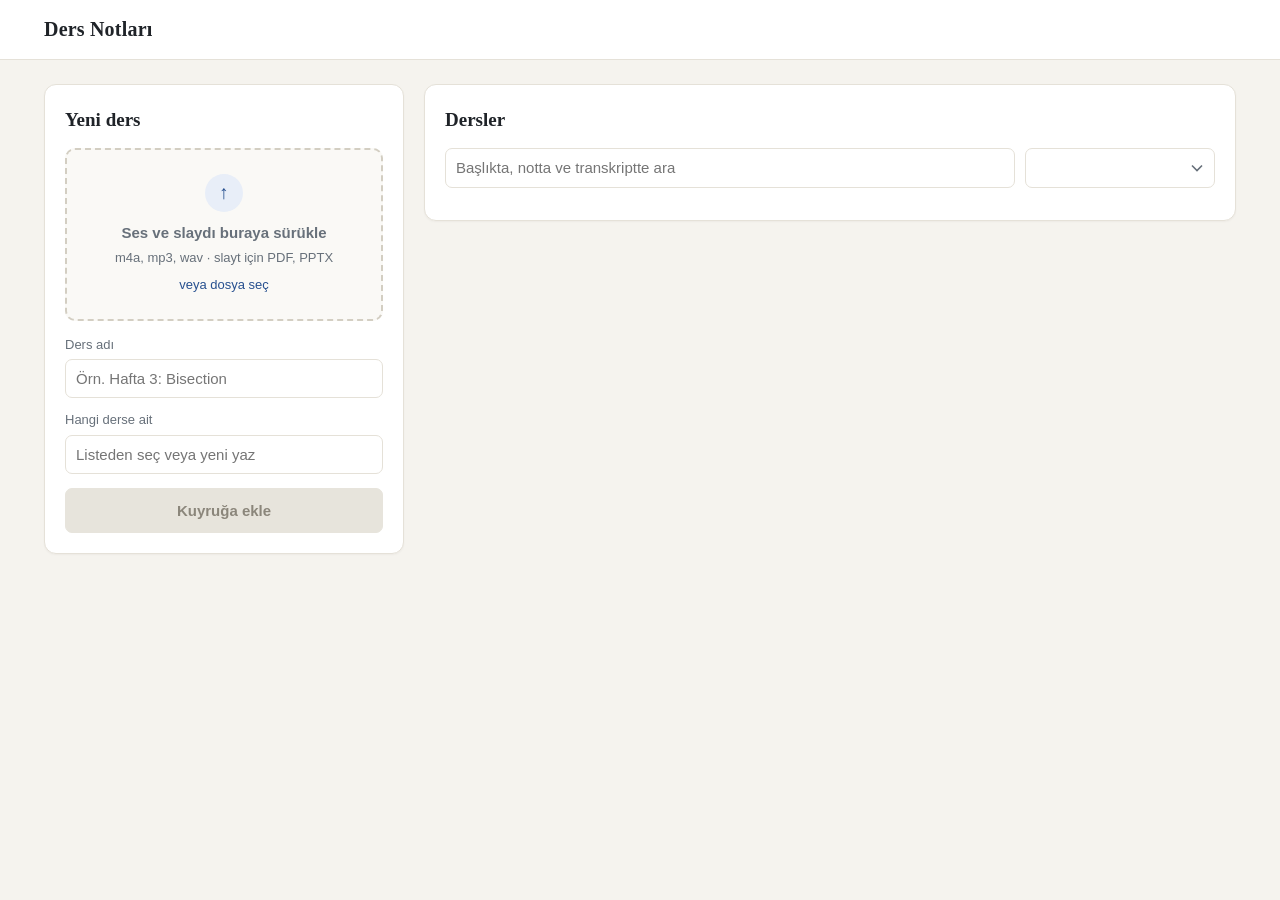
==== public/index.html @ 301f2214 "Ders Notlari sitesini guncelle Co-Authored-By: Claude Opus 5.5 <noreply@anthropic.com>" ====
<!doctype html>
<html lang="tr">
<head>
<meta charset="utf-8">
<meta name="viewport" content="width=device-width, initial-scale=1">
<title>Ders Notları</title>
<link rel="stylesheet" href="vendor/katex.min.css">
<link rel="stylesheet" href="style.css">
</head>
<body>
<header class="topbar"><a href="#/" class="brand">Ders Notları</a><button id="logout" data-testid="logout" hidden>Çıkış</button></header>
<main id="app"></main>
<div id="toast" class="toast" role="status" hidden></div>
<script src="vendor/marked.js"></script>
<script src="vendor/purify.min.js"></script>
<script src="vendor/katex.min.js"></script>
<script src="app.js"></script>
</body>
</html>
---- public/style.css ----
:root { --bg:#f7f7f5; --card:#fff; --ink:#1f2328; --muted:#67707a; --line:#e3e3df; --accent:#2f5fd0; --accent-soft:#e9effc; --warn:#a15c00; --warn-soft:#fdf3e1; --bad:#b3261e; --bad-soft:#fcebea; --good:#1b7a43; }
* { box-sizing:border-box; }
body { margin:0; background:var(--bg); color:var(--ink); font:15px/1.55 -apple-system,BlinkMacSystemFont,"Segoe UI",Helvetica,Arial,sans-serif; }
.topbar { background:var(--card); border-bottom:1px solid var(--line); padding:12px 24px; }
.brand { font-weight:650; font-size:17px; color:var(--ink); text-decoration:none; }
main { max-width:1120px; margin:0 auto; padding:24px; }
.card { background:var(--card); border:1px solid var(--line); border-radius:10px; padding:20px; margin-bottom:20px; }
h2.section { font-size:15px; margin:0 0 12px; }
button,.btn { font:inherit; border:1px solid var(--line); background:var(--card); color:var(--ink); padding:7px 14px; border-radius:7px; cursor:pointer; }
button:hover { background:#f1f1ee; }
button.primary { background:var(--accent); border-color:var(--accent); color:#fff; }
button.primary:hover { background:#274fb0; }
button:disabled { opacity:.5; cursor:default; }
input[type=text],input[type=password],input[type=search],select,textarea { font:inherit; color:inherit; border:1px solid var(--line); border-radius:7px; padding:7px 10px; background:#fff; width:100%; }
label.field { display:block; font-size:13px; color:var(--muted); }
label.field input { margin-top:4px; color:var(--ink); font-size:15px; }
.dropzone { border:2px dashed var(--line); border-radius:10px; padding:28px; text-align:center; color:var(--muted); cursor:pointer; transition:.12s; }
.dropzone.over { border-color:var(--accent); background:var(--accent-soft); color:var(--accent); }
.files { margin:12px 0; display:grid; gap:6px; }
.file { display:flex; justify-content:space-between; gap:12px; background:var(--bg); padding:6px 10px; border-radius:6px; font-size:14px; }
.file button { border:0; background:none; padding:0 4px; color:var(--muted); }
.upload-grid { display:grid; grid-template-columns:1fr 1fr; gap:12px; margin:14px 0; }
.row { display:flex; gap:10px; align-items:center; flex-wrap:wrap; }
.spacer { flex:1; }
.muted { color:var(--muted); font-size:13px; }
.filters { display:grid; grid-template-columns:1fr 220px; gap:10px; margin-bottom:12px; }
.lesson { display:block; padding:12px 4px; border-top:1px solid var(--line); color:inherit; text-decoration:none; }
.lesson:hover { background:#fafaf8; }
.lesson-title { font-weight:600; }
.badge { font-size:12px; padding:2px 8px; border-radius:99px; background:var(--bg); color:var(--muted); white-space:nowrap; }
.badge.done { color:var(--good); background:#e8f5ee; }
.badge.failed { color:var(--bad); background:var(--bad-soft); }
.badge.active { color:var(--accent); background:var(--accent-soft); }
.stages { display:flex; gap:6px; margin:10px 0 6px; flex-wrap:wrap; }
.stage { flex:1; min-width:110px; font-size:13px; text-align:center; padding:5px 6px; border-radius:6px; background:var(--bg); color:var(--muted); }
.stage.current { background:var(--accent); color:#fff; }
.stage.past { background:var(--accent-soft); color:var(--accent); }
.stage.bad { background:var(--bad); color:#fff; }
.bar { height:6px; background:var(--bg); border-radius:3px; overflow:hidden; margin:6px 0; }
.bar > div { height:100%; background:var(--accent); transition:width .4s; }
.bar.indeterminate > div { width:30%; animation:slide 1.4s infinite ease-in-out; }
@keyframes slide { 0%{margin-left:-30%} 100%{margin-left:100%} }
.error { background:var(--bad-soft); color:var(--bad); padding:10px 14px; border-radius:7px; margin:10px 0; }
.error details { color:var(--ink); font-size:12px; margin-top:6px; }
.error pre { white-space:pre-wrap; margin:6px 0 0; }
.warn { background:var(--warn-soft); color:var(--warn); padding:8px 14px; border-radius:7px; margin:8px 0; font-size:14px; }
.detail-head { display:flex; gap:12px; align-items:flex-start; flex-wrap:wrap; margin-bottom:12px; }
.detail-head h1 { font-size:22px; margin:0; line-height:1.25; }
.player { position:sticky; top:0; z-index:5; background:var(--card); border:1px solid var(--line); border-radius:10px; padding:8px 12px; margin-bottom:16px; }
.player audio { width:100%; display:block; }
.tabs { display:flex; gap:4px; border-bottom:1px solid var(--line); margin-bottom:16px; }
.tabs button { border:0; background:none; border-bottom:2px solid transparent; border-radius:0; padding:8px 14px; color:var(--muted); }
.tabs button.on { color:var(--ink); border-bottom-color:var(--accent); font-weight:600; }
.layout { display:grid; grid-template-columns:minmax(0,1fr) 300px; gap:20px; align-items:start; }
.note { line-height:1.65; overflow-wrap:break-word; }
.note h1 { font-size:24px; } .note h2 { font-size:19px; margin-top:28px; } .note h3 { font-size:16px; }
.note pre { background:var(--bg); padding:10px; border-radius:6px; overflow:auto; }
.note code { background:var(--bg); padding:1px 4px; border-radius:4px; font-size:.92em; }
.note pre code { padding:0; }
.note table { border-collapse:collapse; } .note td,.note th { border:1px solid var(--line); padding:4px 8px; }
.katex-display { overflow-x:auto; overflow-y:hidden; }
.ts { font:inherit; font-size:.88em; border:0; padding:0 5px; border-radius:4px; background:var(--accent-soft); color:var(--accent); cursor:pointer; font-variant-numeric:tabular-nums; }
.ts:hover { background:#d7e2f9; }
.ts.unclear { background:var(--warn-soft); color:var(--warn); font-weight:600; }
.side { position:sticky; top:84px; max-height:calc(100vh - 110px); overflow:auto; }
.check { display:flex; gap:8px; align-items:flex-start; padding:8px 0; border-top:1px solid var(--line); font-size:14px; }
.check input { margin-top:4px; }
.check.done .check-text { color:var(--muted); text-decoration:line-through; }
.check-text { display:block; font-size:13px; color:var(--muted); margin-top:2px; overflow-wrap:anywhere; }
textarea.editor { min-height:60vh; font:13.5px/1.55 ui-monospace,SFMono-Regular,Menlo,monospace; resize:vertical; }
.transcript-line { padding:3px 6px; border-radius:5px; display:flex; gap:8px; }
.transcript-line.low { background:var(--warn-soft); }
.flag { color:var(--warn); font-weight:700; }
.toast { position:fixed; bottom:20px; left:50%; transform:translateX(-50%); background:var(--ink); color:#fff; padding:8px 16px; border-radius:8px; font-size:14px; z-index:20; }
.empty { color:var(--muted); padding:18px 4px; }
/* Ders kitabi gorunumu */
.note { font-family:"Iowan Old Style","Palatino","Charter",Georgia,serif; font-size:17px; line-height:1.7; max-width:44em; margin:0 auto; padding:12px 8px; color:#22252a; }
.note h1 { font-size:30px; line-height:1.25; font-weight:600; text-align:center; margin:8px 0 28px; }
.note h2 { font-size:22px; font-weight:600; line-height:1.3; margin:44px 0 12px; padding-bottom:6px; border-bottom:1px solid var(--line); }
.note h3 { font-size:18px; font-weight:600; font-style:italic; margin:28px 0 8px; }
.note p { margin:0 0 14px; }
.note ul,.note ol { padding-left:26px; margin:0 0 14px; }
.note li { margin-bottom:6px; }
.note blockquote { margin:18px 0; padding:12px 18px; background:#f7f6f1; border-left:3px solid #8a7f63; border-radius:0 6px 6px 0; }
.note blockquote p:last-child { margin-bottom:0; }
.note table { margin:18px auto; font-size:15px; }
.note th { background:#f7f6f1; }
.note .ts { font-family:-apple-system,BlinkMacSystemFont,sans-serif; font-size:11px; background:none; color:#9aa0a6; padding:0 3px; vertical-align:middle; }
.note .ts:hover { color:var(--accent); background:var(--accent-soft); }
.note .ts.unclear { background:var(--warn-soft); color:var(--warn); font-size:12px; }
/* Yerlesim */
.topbar { display:flex; justify-content:space-between; align-items:center; }
main { max-width:1240px; }
.layout { grid-template-columns:minmax(0,1fr) 320px; }
.layout > .card:not(.side) { min-width:0; padding:28px 36px; }
.player { padding:6px 10px; }
.player audio { height:38px; }
.note h1,.note h2,.note h3 { scroll-margin-top:72px; }
/* Damga basliktan once satira dusmesin, saga yaslansin */
.note h2,.note h3 { display:flex; justify-content:space-between; align-items:baseline; gap:12px; }
.note h2 .ts,.note h3 .ts { flex:none; font-style:normal; }
/* Metindeki belirsizlik rozeti okumayi bolmesin */
.note .ts.unclear { font-size:11px; font-weight:600; padding:0 4px; vertical-align:baseline; white-space:nowrap; }
.note .table-wrap,.note table { max-width:100%; }
.note table { display:block; overflow-x:auto; width:max-content; }
.note img { max-width:100%; }
.side { top:68px; max-height:calc(100vh - 88px); padding:16px 18px; }
.check-body { min-width:0; flex:1; }
.check-tag { display:inline-block; margin-left:6px; font-size:11px; color:var(--bad); background:var(--bad-soft); padding:0 6px; border-radius:4px; }
.check-text { display:-webkit-box; -webkit-box-orient:vertical; -webkit-line-clamp:3; overflow:hidden; cursor:pointer; }
.check-text.open { display:block; }
.login-page { min-height:100vh; display:flex; align-items:center; justify-content:center; padding:16px; }
.login { width:100%; max-width:360px; display:grid; gap:14px; margin:0; }
.login h1 { font-size:20px; margin:0; }
.login [hidden] { display:none; }
/* Tasarim: kagit tonu, kitap basliklari */
:root { --bg:#f5f3ee; --line:#e5e1d8; --accent:#27508f; --accent-soft:#e8eef8; }
.topbar { padding:14px max(24px, calc((100vw - 1240px) / 2 + 24px)); }
.brand { font-family:"Iowan Old Style","Palatino",Georgia,serif; font-size:20px; font-weight:600; letter-spacing:.2px; }
.card { border-radius:12px; box-shadow:0 1px 2px rgba(40,35,20,.04); }
h2.section { font-family:"Iowan Old Style","Palatino",Georgia,serif; font-size:19px; font-weight:600; margin-bottom:14px; }
.home { display:grid; grid-template-columns:360px minmax(0,1fr); gap:20px; align-items:start; }
.home .card { margin:0; }
.upload-card { position:sticky; top:20px; }
.dropzone { display:flex; flex-direction:column; align-items:center; gap:3px; padding:24px 14px; background:#faf9f6; border-color:#d3cec2; }
.dropzone:hover { border-color:var(--accent); background:var(--accent-soft); }
.drop-icon { width:38px; height:38px; line-height:38px; border-radius:50%; background:var(--accent-soft); color:var(--accent); font-size:19px; font-weight:600; margin-bottom:6px; }
.drop-link { color:var(--accent); font-size:13px; margin-top:4px; }
.upload-fields { display:grid; gap:12px; margin:14px 0; }
.files:empty { display:none; }
.upload-card button.primary { width:100%; padding:10px; font-weight:600; }
button.primary:disabled { background:#e7e4dc; border-color:#e7e4dc; color:#8b867b; opacity:1; }
.upload-card [data-testid=upload-status]:not(:empty) { margin-top:8px; }
.filters { grid-template-columns:minmax(0,1fr) 190px; }
select { -webkit-appearance:none; appearance:none; cursor:pointer; padding-right:30px; background:#fff url("data:image/svg+xml,%3Csvg xmlns='http://www.w3.org/2000/svg' width='12' height='8'%3E%3Cpath d='M1 1.5l5 5 5-5' fill='none' stroke='%2367707a' stroke-width='1.6'/%3E%3C/svg%3E") no-repeat right 11px center; }
input:focus,select:focus,textarea:focus { outline:2px solid var(--accent-soft); border-color:var(--accent); }
.lesson-row { border-top:1px solid var(--line); }
.lesson { display:flex; align-items:center; gap:14px; padding:14px 2px; }
.lesson:hover { background:none; }
.lesson-main { flex:1; min-width:0; display:grid; gap:5px; color:inherit; text-decoration:none; }
.lesson-main:hover .lesson-title { color:var(--accent); }
.lesson-title { font-family:"Iowan Old Style","Palatino",Georgia,serif; font-size:17px; overflow-wrap:anywhere; }
.lesson-meta { display:flex; align-items:center; flex-wrap:wrap; gap:8px; }
.lesson-actions { display:flex; align-items:center; gap:6px; flex:none; }
.btn { display:inline-block; text-decoration:none; font-size:14px; padding:5px 12px; }
.btn:hover { background:#f1efe9; }
.badge.course { background:#efece4; color:#5d584c; }
.lesson-row > .card, .lesson-row .stages { margin-top:0; }
.pdf-box { display:grid; gap:6px; }
.pdf-frame { width:100%; height:calc(100vh - 130px); min-height:520px; border:1px solid var(--line); border-radius:10px; background:#525659; }
.pdf-wait { padding:40px; text-align:center; background:var(--card); border:1px solid var(--line); border-radius:10px; }
.pdf-open { font-size:13px; color:var(--muted); justify-self:end; }
.login h1 { font-family:"Iowan Old Style","Palatino",Georgia,serif; font-size:26px; font-weight:600; }
.login p { margin:4px 0 0; }
.login { padding:28px; }
.login-msg { font-size:14px; color:var(--good); }
.login-msg.bad { color:var(--bad); }
.login-msg:empty { display:none; }
.login button { padding:10px; font-weight:600; }
@media (max-width:980px) { .home { grid-template-columns:minmax(0,1fr); } .upload-card { position:static; } }
@media (max-width:860px) {
  .pdf-frame { height:75vh; }
  .layout,.upload-grid,.filters { grid-template-columns:minmax(0,1fr); }
  .side { position:static; max-height:none; }
  main { padding:14px; }
  .layout > .card:not(.side) { padding:18px 16px; }
  .note { font-size:16px; line-height:1.6; padding:0; }
  .note h1 { font-size:23px; margin-bottom:18px; }
  .note h2 { font-size:19px; margin-top:32px; }
  .note h3 { font-size:17px; }
}
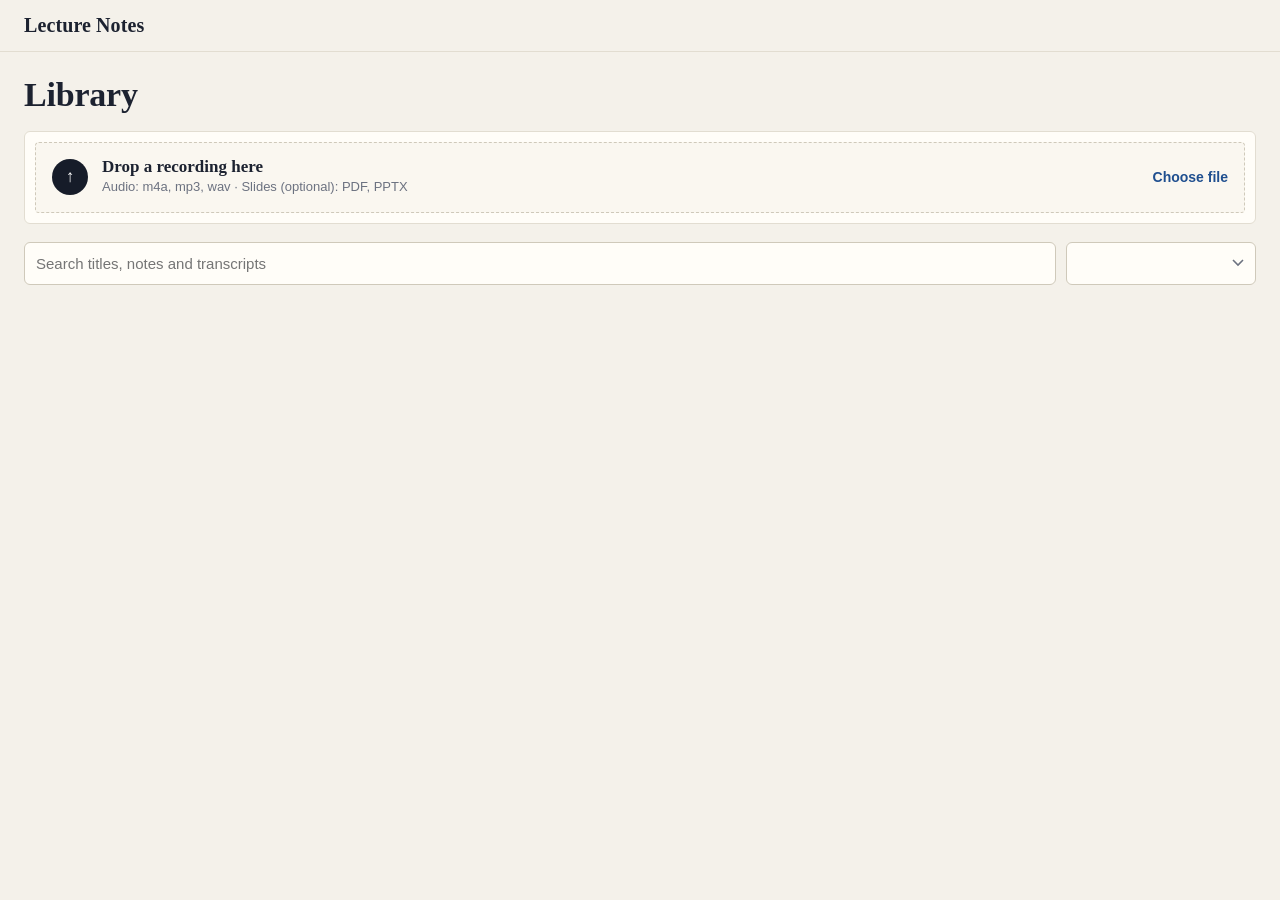
==== commit 89beba1e: "Ders Notlari sitesini guncelle Co-Authored-By: Claude Opus 5.5 <noreply@anthropic.com>" ====
--- a/public/index.html
+++ b/public/index.html
@@ -1,14 +1,15 @@
 <!doctype html>
-<html lang="tr">
+<html lang="en">
 <head>
 <meta charset="utf-8">
 <meta name="viewport" content="width=device-width, initial-scale=1">
-<title>Ders Notları</title>
+<title>Lecture Notes</title>
+<link rel="icon" href="icon.svg" type="image/svg+xml">
 <link rel="stylesheet" href="vendor/katex.min.css">
 <link rel="stylesheet" href="style.css">
 </head>
 <body>
-<header class="topbar"><a href="#/" class="brand">Ders Notları</a><button id="logout" data-testid="logout" hidden>Çıkış</button></header>
+<header class="topbar"><a href="#/" class="brand">Lecture Notes</a><button id="logout" data-testid="logout" hidden>Sign out</button></header>
 <main id="app"></main>
 <div id="toast" class="toast" role="status" hidden></div>
 <script src="vendor/marked.js"></script>
--- a/public/style.css
+++ b/public/style.css
@@ -1,171 +1,371 @@
-:root { --bg:#f7f7f5; --card:#fff; --ink:#1f2328; --muted:#67707a; --line:#e3e3df; --accent:#2f5fd0; --accent-soft:#e9effc; --warn:#a15c00; --warn-soft:#fdf3e1; --bad:#b3261e; --bad-soft:#fcebea; --good:#1b7a43; }
+/* Ders Notları: kâğıt, mürekkep ve zaman şeridi */
+:root {
+  --paper:#f4f1ea; --card:#fffdf8; --ink:#1c2230; --ink-2:#4d5463; --muted:#6c7280; --line:#e2ddd1; --line-2:#cfc9ba;
+  --accent:#1f4f8f; --accent-soft:#e6edf7; --good:#2f7d4f; --warn:#8f5a00; --warn-soft:#fbefd6; --mark:#c98500;
+  --bad:#b3362b; --bad-soft:#fbe9e6; --dock:#161c29; --dock-2:#2a3346; --dock-ink:#eef0f4; --dock-muted:#a6adbb;
+  --serif:"Iowan Old Style","Palatino","Palatino Linotype","Charter",Georgia,serif;
+  --sans:-apple-system,BlinkMacSystemFont,"Segoe UI",Helvetica,Arial,sans-serif;
+}
 * { box-sizing:border-box; }
-body { margin:0; background:var(--bg); color:var(--ink); font:15px/1.55 -apple-system,BlinkMacSystemFont,"Segoe UI",Helvetica,Arial,sans-serif; }
-.topbar { background:var(--card); border-bottom:1px solid var(--line); padding:12px 24px; }
-.brand { font-weight:650; font-size:17px; color:var(--ink); text-decoration:none; }
-main { max-width:1120px; margin:0 auto; padding:24px; }
-.card { background:var(--card); border:1px solid var(--line); border-radius:10px; padding:20px; margin-bottom:20px; }
-h2.section { font-size:15px; margin:0 0 12px; }
-button,.btn { font:inherit; border:1px solid var(--line); background:var(--card); color:var(--ink); padding:7px 14px; border-radius:7px; cursor:pointer; }
-button:hover { background:#f1f1ee; }
-button.primary { background:var(--accent); border-color:var(--accent); color:#fff; }
-button.primary:hover { background:#274fb0; }
+[hidden] { display:none !important; }
+html { -webkit-text-size-adjust:100%; }
+body { margin:0; background:var(--paper); color:var(--ink); font:15px/1.55 var(--sans); }
+a { color:var(--accent); }
+.topbar { display:flex; justify-content:space-between; align-items:center; padding:14px max(24px, calc((100vw - 1320px) / 2 + 24px)); border-bottom:1px solid var(--line); }
+.brand { font:600 20px var(--serif); color:var(--ink); text-decoration:none; letter-spacing:.1px; }
+main { max-width:1320px; margin:0 auto; padding:24px; }
+.card { background:var(--card); border:1px solid var(--line); border-radius:6px; padding:20px; margin-bottom:20px; }
+h2.section { font:600 18px var(--serif); margin:0 0 12px; }
+button,.btn { font:inherit; border:1px solid var(--line-2); background:var(--card); color:var(--ink); padding:7px 14px; border-radius:6px; cursor:pointer; }
+button:hover,.btn:hover { background:#f1ede2; border-color:#b8b1a0; }
+button:focus-visible,a:focus-visible,summary:focus-visible { outline:2px solid var(--accent); outline-offset:2px; }
+button.primary { background:var(--accent); border-color:var(--accent); color:#fff; font-weight:600; }
+button.primary:hover { background:#173e72; }
 button:disabled { opacity:.5; cursor:default; }
-input[type=text],input[type=password],input[type=search],select,textarea { font:inherit; color:inherit; border:1px solid var(--line); border-radius:7px; padding:7px 10px; background:#fff; width:100%; }
+button.primary:disabled { background:#e4dfd3; border-color:#e4dfd3; color:#807a6d; opacity:1; }
+.btn { display:inline-block; text-decoration:none; font-size:14px; padding:5px 12px; }
+input[type=text],input[type=password],input[type=search],select,textarea { font:inherit; color:inherit; border:1px solid var(--line-2); border-radius:6px; padding:9px 11px; width:100%; background:var(--card); }
+input:focus,select:focus,textarea:focus { outline:2px solid var(--accent-soft); border-color:var(--accent); }
+select { -webkit-appearance:none; appearance:none; cursor:pointer; padding-right:30px; background:var(--card) url("data:image/svg+xml,%3Csvg xmlns='http://www.w3.org/2000/svg' width='12' height='8'%3E%3Cpath d='M1 1l5 5 5-5' fill='none' stroke='%236c7280' stroke-width='1.6'/%3E%3C/svg%3E") no-repeat right 11px center; }
 label.field { display:block; font-size:13px; color:var(--muted); }
 label.field input { margin-top:4px; color:var(--ink); font-size:15px; }
-.dropzone { border:2px dashed var(--line); border-radius:10px; padding:28px; text-align:center; color:var(--muted); cursor:pointer; transition:.12s; }
-.dropzone.over { border-color:var(--accent); background:var(--accent-soft); color:var(--accent); }
-.files { margin:12px 0; display:grid; gap:6px; }
-.file { display:flex; justify-content:space-between; gap:12px; background:var(--bg); padding:6px 10px; border-radius:6px; font-size:14px; }
-.file button { border:0; background:none; padding:0 4px; color:var(--muted); }
-.upload-grid { display:grid; grid-template-columns:1fr 1fr; gap:12px; margin:14px 0; }
 .row { display:flex; gap:10px; align-items:center; flex-wrap:wrap; }
 .spacer { flex:1; }
 .muted { color:var(--muted); font-size:13px; }
-.filters { display:grid; grid-template-columns:1fr 220px; gap:10px; margin-bottom:12px; }
-.lesson { display:block; padding:12px 4px; border-top:1px solid var(--line); color:inherit; text-decoration:none; }
-.lesson:hover { background:#fafaf8; }
-.lesson-title { font-weight:600; }
-.badge { font-size:12px; padding:2px 8px; border-radius:99px; background:var(--bg); color:var(--muted); white-space:nowrap; }
-.badge.done { color:var(--good); background:#e8f5ee; }
+.empty { color:var(--muted); padding:28px 4px; font-family:var(--serif); font-size:17px; }
+.badge { font-size:12px; padding:2px 9px; border-radius:99px; background:#ece8dc; color:var(--ink-2); white-space:nowrap; }
+.badge.done { color:var(--good); background:#e5f2ea; }
 .badge.failed { color:var(--bad); background:var(--bad-soft); }
 .badge.active { color:var(--accent); background:var(--accent-soft); }
-.stages { display:flex; gap:6px; margin:10px 0 6px; flex-wrap:wrap; }
-.stage { flex:1; min-width:110px; font-size:13px; text-align:center; padding:5px 6px; border-radius:6px; background:var(--bg); color:var(--muted); }
-.stage.current { background:var(--accent); color:#fff; }
+.error { background:var(--bad-soft); color:var(--bad); padding:10px 14px; border-radius:6px; margin:10px 0; }
+.error details { color:var(--ink); font-size:12px; margin-top:6px; }
+.error pre { white-space:pre-wrap; margin:6px 0 0; }
+.warn { background:var(--warn-soft); color:var(--warn); padding:8px 14px; border-radius:6px; margin:8px 0; font-size:14px; }
+.toast { position:fixed; bottom:92px; left:50%; transform:translateX(-50%); background:var(--ink); color:#fff; padding:8px 16px; border-radius:6px; font-size:14px; z-index:30; }
+
+/* Ana sayfa */
+.home { display:grid; gap:18px; }
+.home-head { display:flex; align-items:baseline; justify-content:space-between; gap:16px; flex-wrap:wrap; }
+.home-head h1 { font:600 34px/1.1 var(--serif); margin:0; letter-spacing:-.2px; }
+.upload-card { background:var(--card); border:1px solid var(--line); border-radius:6px; padding:10px; }
+#upload-host { display:grid; gap:12px; }
+.dropzone { display:flex; align-items:center; gap:14px; padding:14px 16px; border:1.5px dashed var(--line-2); border-radius:4px; cursor:pointer; background:#faf7f0; }
+.dropzone:hover,.dropzone.over { border-color:var(--accent); background:var(--accent-soft); }
+.drop-icon { flex:none; width:36px; height:36px; line-height:36px; text-align:center; border-radius:50%; background:var(--dock); color:#fff; font-size:17px; font-weight:600; }
+.drop-text { display:grid; flex:1; min-width:0; }
+.drop-text strong { font:600 17px var(--serif); }
+.drop-link { flex:none; color:var(--accent); font-size:14px; font-weight:600; }
+.files { display:grid; gap:6px; }
+.files:empty { display:none; }
+.file { display:flex; justify-content:space-between; gap:12px; background:var(--paper); padding:6px 10px; border-radius:4px; overflow-wrap:anywhere; }
+.file button { border:0; background:none; padding:0 4px; color:var(--muted); }
+.upload-fields { display:grid; grid-template-columns:1fr 1fr; gap:12px; padding:0 4px; }
+.upload-send { padding:0 4px 4px; }
+.upload-send button { width:100%; padding:10px; }
+.upload-card [data-testid=upload-status]:empty { display:none; }
+.upload-card [data-testid=upload-status] { padding:0 6px 4px; }
+.filters { display:grid; grid-template-columns:minmax(0,1fr) 190px; gap:10px; }
+.shelf { margin-bottom:26px; }
+.shelf-title { font:600 12px var(--sans); text-transform:uppercase; letter-spacing:.9px; color:var(--muted); margin:0; padding-bottom:8px; border-bottom:2px solid var(--ink); }
+.lesson-row { padding:14px 0 16px; border-bottom:1px solid var(--line); }
+.lesson { display:flex; align-items:flex-start; gap:14px; }
+.lesson-main { flex:1; min-width:0; display:grid; gap:3px; color:inherit; text-decoration:none; }
+.lesson-main:hover .lesson-title { color:var(--accent); }
+.lesson-title { font:500 20px/1.3 var(--serif); overflow-wrap:anywhere; }
+.lesson-meta { display:flex; align-items:center; flex-wrap:wrap; gap:4px 12px; font-size:13px; color:var(--muted); font-variant-numeric:tabular-nums; }
+.course-tag { display:none; }
+.meta-unclear { color:var(--warn); font-weight:600; }
+.lesson-actions { display:flex; align-items:center; gap:6px; flex:none; }
+.ribbon-link { display:block; margin-top:10px; }
+
+/* Ana sayfa bandı */
+.band { display:grid; grid-template-columns:minmax(220px,300px) minmax(0,1fr); gap:0; background:var(--dock); color:var(--dock-ink); border-radius:6px; overflow:hidden; }
+.band.tiles-only { grid-template-columns:minmax(0,1fr); }
+.band.tiles-only .band-tiles { grid-template-columns:repeat(4,1fr); }
+.band h2 { font:600 12px var(--sans); text-transform:uppercase; letter-spacing:.9px; color:var(--dock-muted); margin:0 0 10px; }
+.band-tiles { display:grid; grid-template-columns:1fr 1fr; gap:1px; background:var(--dock-2); }
+.tile { background:var(--dock); padding:16px 16px 14px; min-width:0; }
+.tile-value { font:500 38px/1 var(--serif); font-variant-numeric:lining-nums tabular-nums; color:#fff; letter-spacing:-.5px; }
+.tile-label { font-size:12.5px; margin-top:6px; color:var(--dock-ink); }
+.tile-note { font-size:11px; line-height:1.3; margin-top:3px; color:var(--dock-muted); }
+.band-col { padding:16px 20px; min-width:0; }
+.band-health { border-left:1px solid var(--dock-2); }
+.band-col + .band-col { border-left:1px solid var(--dock-2); }
+.health { display:grid; grid-template-columns:minmax(90px,1fr) minmax(120px,1.4fr); gap:2px 14px; align-items:center; padding:7px 8px; margin:0 -8px; border-radius:4px; color:inherit; text-decoration:none; }
+.health:hover { background:var(--dock-2); }
+.health-name { font:500 15px/1.25 var(--serif); overflow:hidden; text-overflow:ellipsis; white-space:nowrap; }
+.health-meta { grid-column:1; font-size:11.5px; color:var(--dock-muted); }
+.spark { grid-column:2; grid-row:1 / span 2; display:block; width:100%; height:34px; }
+.spark-mark:hover rect:last-child { fill:#fff; }
+.spark-empty { grid-column:2; grid-row:1 / span 2; font-size:12px; color:var(--dock-muted); }
+.status-list { list-style:none; margin:0; padding:0; display:grid; gap:5px; }
+.status { display:grid; grid-template-columns:16px minmax(0,1fr) auto; gap:8px; align-items:baseline; font-size:13px; }
+.status-icon { text-align:center; font-weight:700; color:var(--dock-muted); }
+.status-ok .status-icon { color:#6fd29b; }
+.status-wait .status-icon { color:#f4b63f; }
+.status-bad .status-icon { color:#ff8a7a; }
+.status-text { color:var(--dock-muted); font-size:12px; text-align:right; font-variant-numeric:tabular-nums; }
+.band-note { font-size:11.5px; line-height:1.4; color:var(--dock-muted); margin:10px 0 0; padding-top:9px; border-top:1px solid var(--dock-2); }
+.band-neural { grid-column:1 / -1; padding:14px 20px 16px; border-top:1px solid var(--dock-2); }
+.neural-head { display:flex; justify-content:space-between; align-items:baseline; gap:12px; flex-wrap:wrap; }
+.neural-head h2 { margin:0 0 8px; }
+.neural-count { font-size:12.5px; color:var(--dock-ink); font-variant-numeric:tabular-nums; }
+.neural-grid { display:grid; grid-template-columns:repeat(auto-fit,minmax(280px,1fr)); gap:6px 18px; }
+.neural-item { display:grid; gap:2px; padding:8px 10px; margin:0 -10px; border-radius:4px; color:inherit; text-decoration:none; min-width:0; }
+.neural-item:hover { background:var(--dock-2); }
+.neural-where { font-size:11.5px; color:#f4b63f; font-variant-numeric:tabular-nums; }
+.neural-text { font:15px/1.4 var(--serif); color:#fff; }
+.neural-note { margin-top:8px; }
+@media (max-width:1100px) { 
+.band { grid-template-columns:minmax(0,1fr); } .band-tiles { grid-template-columns:repeat(4,1fr); } .band-col,.band-col + .band-col,.band-health { border-left:0; border-top:1px solid var(--dock-2); } }
+@media (max-width:640px) { .band-tiles { grid-template-columns:1fr 1fr; } .tile-value { font-size:32px; } }
+
+.show-all { display:block; margin:12px auto 0; }
+/* Ana sayfa grafikleri */
+.showcase { display:grid; gap:14px; }
+.showcase-head { display:flex; justify-content:space-between; align-items:flex-end; gap:12px; flex-wrap:wrap; }
+.showcase-head h2 { font:600 26px var(--serif); margin:0 0 2px; }
+.showcase-pick { width:auto; min-width:180px; }
+.cut-line { stroke:#b56a00; stroke-width:1.5; stroke-dasharray:5 5; }
+.viz-legend.inline { display:flex; flex-wrap:wrap; gap:6px 18px; }
+.viz-legend.inline li { gap:6px; }
+.viz-legend.inline .muted { margin-left:0; }
+.dot { width:10px; height:10px; border-radius:50%; display:inline-block; }
+.key-swatch { width:18px; height:3px; border-radius:2px; display:inline-block; }
+
+.viz-canvas { display:block; width:100%; height:auto; touch-action:pan-y; }
+.surface-card .viz-canvas { max-width:1000px; margin:0 auto; cursor:grab; }
+.graph-ramp { background:linear-gradient(90deg,#1f35c9,#1f7fb8,#1baf7a,#8fd14f,#f4d03f); }
+.square { width:9px; height:9px; background:#1f7fb8; display:inline-block; }
+/* Sinir ağı çizimi */
+.viz-card.nn-card { background:#10151f; border-color:#10151f; color:var(--dock-ink); }
+.viz-card.nn-card h2 { color:#fff; }
+.viz-card.nn-card .viz-lead { color:var(--dock-muted); }
+.nn-card button { background:transparent; color:var(--dock-ink); border-color:var(--dock-2); }
+.nn-card button:hover { background:var(--dock-2); border-color:var(--dock-2); }
+.nn-controls { display:flex; align-items:center; gap:10px; margin-bottom:10px; flex-wrap:wrap; }
+.nn-slider { flex:1; min-width:180px; accent-color:#3987e5; }
+.nn-sentence { min-height:46px; font:16px/1.4 var(--serif); color:#fff; padding:8px 12px; background:#1a2130; border-radius:4px; margin-bottom:6px; display:grid; gap:2px; }
+.nn-when { font:600 11.5px var(--sans); color:#f4b63f; font-variant-numeric:tabular-nums; }
+.nn-title { font:600 13px var(--sans); fill:#fff; }
+.nn-label { font:12px var(--sans); fill:#c9cfdb; }
+.nn-sub { font:11.5px var(--sans); fill:var(--dock-muted); }
+.nn-value { font:600 12px var(--sans); fill:#fff; font-variant-numeric:tabular-nums; }
+.nn-box { fill:#1a2130; stroke:#3c4861; }
+.nn-layer { fill:#3c4861; }
+.nn-running .nn-layer { animation:nn-layer 1.4s ease-in-out infinite; }
+.nn-node { fill:#1a2130; stroke:#9aa6ba; stroke-width:1.5; transition:fill .35s; }
+.nn-node.nn-off { stroke:#3c4861; fill:#141a26; }
+.nn-output { fill:#1c5cab; stroke:#fff; stroke-width:2; }
+.nn-output.nn-flag { fill:#b56a00; }
+.nn-node-value { font:600 11.5px var(--sans); fill:#fff; text-anchor:middle; font-variant-numeric:tabular-nums; }
+.nn-output-value { font:600 14px var(--sans); fill:#fff; text-anchor:middle; font-variant-numeric:tabular-nums; }
+.nn-edge { opacity:.75; }
+.nn-edge.nn-off { opacity:.3; stroke-dasharray:3 4; }
+.nn-pulse:not(.nn-off) { stroke-dasharray:10 8; animation:nn-flow 1s linear 2; }
+.nn-running .nn-edge:not(.nn-off) { stroke-dasharray:10 8; animation:nn-flow 1s linear infinite; }
+@keyframes nn-flow { from { stroke-dashoffset:36; } to { stroke-dashoffset:0; } }
+@keyframes nn-layer { 0%,100% { fill:#3c4861; } 50% { fill:#3987e5; } }
+@media (prefers-reduced-motion:reduce) { .nn-pulse,.nn-running .nn-edge,.nn-running .nn-layer { animation:none; stroke-dasharray:none; } }
+
+/* Zaman şeridi */
+.ribbon { position:relative; height:12px; border-radius:2px; overflow:hidden; background:var(--line); }
+.ribbon-seg { position:absolute; top:0; bottom:0; background:#c4cbd8; border-right:2px solid var(--paper); }
+.ribbon-seg.alt { background:#9aa6ba; }
+.ribbon-link:hover .ribbon-seg { background:#9cb6da; }
+.ribbon-link:hover .ribbon-seg.alt { background:#6d90c2; }
+.ribbon-tick { position:absolute; top:0; bottom:0; width:2px; margin-left:-1px; background:var(--mark); }
+.ribbon.large { height:22px; cursor:pointer; overflow:hidden; background:var(--dock-2); }
+.ribbon.large .ribbon-seg { background:#3c4861; border-right-color:var(--dock); }
+.ribbon.large .ribbon-seg.alt { background:#4f5d7a; }
+.ribbon.large .ribbon-tick { background:#f4b63f; top:auto; height:7px; }
+.ribbon-head { position:absolute; top:0; bottom:0; left:0; width:3px; margin-left:-1px; background:#fff; box-shadow:0 0 0 1px rgba(0,0,0,.35); pointer-events:none; }
+
+/* İlerleme */
+.stages { display:flex; gap:4px; margin:12px 0 6px; flex-wrap:wrap; }
+.stage { flex:1; min-width:96px; font-size:13px; text-align:center; padding:4px 6px; background:#ece8dc; color:var(--muted); border-radius:3px; }
+.stage.current { background:var(--dock); color:#fff; }
 .stage.past { background:var(--accent-soft); color:var(--accent); }
 .stage.bad { background:var(--bad); color:#fff; }
-.bar { height:6px; background:var(--bg); border-radius:3px; overflow:hidden; margin:6px 0; }
+.progress { margin-top:8px; }
+.bar { height:5px; background:#e6e1d4; border-radius:3px; overflow:hidden; margin:6px 0; }
 .bar > div { height:100%; background:var(--accent); transition:width .4s; }
 .bar.indeterminate > div { width:30%; animation:slide 1.4s infinite ease-in-out; }
 @keyframes slide { 0%{margin-left:-30%} 100%{margin-left:100%} }
-.error { background:var(--bad-soft); color:var(--bad); padding:10px 14px; border-radius:7px; margin:10px 0; }
-.error details { color:var(--ink); font-size:12px; margin-top:6px; }
-.error pre { white-space:pre-wrap; margin:6px 0 0; }
-.warn { background:var(--warn-soft); color:var(--warn); padding:8px 14px; border-radius:7px; margin:8px 0; font-size:14px; }
-.detail-head { display:flex; gap:12px; align-items:flex-start; flex-wrap:wrap; margin-bottom:12px; }
-.detail-head h1 { font-size:22px; margin:0; line-height:1.25; }
-.player { position:sticky; top:0; z-index:5; background:var(--card); border:1px solid var(--line); border-radius:10px; padding:8px 12px; margin-bottom:16px; }
-.player audio { width:100%; display:block; }
-.tabs { display:flex; gap:4px; border-bottom:1px solid var(--line); margin-bottom:16px; }
-.tabs button { border:0; background:none; border-bottom:2px solid transparent; border-radius:0; padding:8px 14px; color:var(--muted); }
-.tabs button.on { color:var(--ink); border-bottom-color:var(--accent); font-weight:600; }
-.layout { display:grid; grid-template-columns:minmax(0,1fr) 300px; gap:20px; align-items:start; }
-.note { line-height:1.65; overflow-wrap:break-word; }
-.note h1 { font-size:24px; } .note h2 { font-size:19px; margin-top:28px; } .note h3 { font-size:16px; }
-.note pre { background:var(--bg); padding:10px; border-radius:6px; overflow:auto; }
-.note code { background:var(--bg); padding:1px 4px; border-radius:4px; font-size:.92em; }
-.note pre code { padding:0; }
-.note table { border-collapse:collapse; } .note td,.note th { border:1px solid var(--line); padding:4px 8px; }
-.katex-display { overflow-x:auto; overflow-y:hidden; }
-.ts { font:inherit; font-size:.88em; border:0; padding:0 5px; border-radius:4px; background:var(--accent-soft); color:var(--accent); cursor:pointer; font-variant-numeric:tabular-nums; }
-.ts:hover { background:#d7e2f9; }
-.ts.unclear { background:var(--warn-soft); color:var(--warn); font-weight:600; }
-.side { position:sticky; top:84px; max-height:calc(100vh - 110px); overflow:auto; }
-.check { display:flex; gap:8px; align-items:flex-start; padding:8px 0; border-top:1px solid var(--line); font-size:14px; }
-.check input { margin-top:4px; }
-.check.done .check-text { color:var(--muted); text-decoration:line-through; }
-.check-text { display:block; font-size:13px; color:var(--muted); margin-top:2px; overflow-wrap:anywhere; }
-textarea.editor { min-height:60vh; font:13.5px/1.55 ui-monospace,SFMono-Regular,Menlo,monospace; resize:vertical; }
-.transcript-line { padding:3px 6px; border-radius:5px; display:flex; gap:8px; }
-.transcript-line.low { background:var(--warn-soft); }
-.flag { color:var(--warn); font-weight:700; }
-.toast { position:fixed; bottom:20px; left:50%; transform:translateX(-50%); background:var(--ink); color:#fff; padding:8px 16px; border-radius:8px; font-size:14px; z-index:20; }
-.empty { color:var(--muted); padding:18px 4px; }
-/* Ders kitabi gorunumu */
-.note { font-family:"Iowan Old Style","Palatino","Charter",Georgia,serif; font-size:17px; line-height:1.7; max-width:44em; margin:0 auto; padding:12px 8px; color:#22252a; }
-.note h1 { font-size:30px; line-height:1.25; font-weight:600; text-align:center; margin:8px 0 28px; }
-.note h2 { font-size:22px; font-weight:600; line-height:1.3; margin:44px 0 12px; padding-bottom:6px; border-bottom:1px solid var(--line); }
-.note h3 { font-size:18px; font-weight:600; font-style:italic; margin:28px 0 8px; }
+@media (prefers-reduced-motion:reduce) { .bar.indeterminate > div { animation:none; width:100%; opacity:.4; } }
+
+/* Ders sayfası */
+main:has(.dock) { padding-bottom:110px; }
+.detail-head { display:flex; gap:12px; align-items:flex-start; justify-content:space-between; flex-wrap:wrap; margin-bottom:10px; }
+.detail-head h1 { font:600 26px/1.2 var(--serif); margin:0; }
+.tabs { display:flex; gap:2px; border-bottom:1px solid var(--line-2); margin:10px 0 18px; overflow-x:auto; }
+.tabs button { border:0; background:none; border-bottom:2px solid transparent; border-radius:0; padding:8px 14px; color:var(--muted); white-space:nowrap; }
+.tabs button:hover { color:var(--ink); background:none; }
+.tabs button.on { color:var(--ink); border-bottom-color:var(--ink); font-weight:600; }
+.layout { display:grid; grid-template-columns:216px minmax(0,1fr) 300px; gap:22px; align-items:start; }
+.layout.no-rail { grid-template-columns:minmax(0,1fr) 300px; }
+.note-card { min-width:0; padding:30px 40px; margin:0; }
+
+/* Omurga */
+.rail { position:sticky; top:14px; display:flex; flex-direction:column; height:calc(100vh - 118px); min-height:360px; overflow-y:auto; scrollbar-width:thin; }
+.rail-item { position:relative; display:block; flex:1 0 auto; min-height:32px; text-align:left; border:0; background:none; border-radius:0; padding:3px 6px 6px 20px; color:var(--ink-2); font-size:13px; line-height:1.28; }
+.rail-item:hover { background:#ebe6d8; }
+.rail-item::before { content:""; position:absolute; left:6px; top:0; bottom:0; width:2px; background:var(--line-2); }
+.rail-item::after { content:""; position:absolute; left:2px; top:7px; width:10px; height:10px; border-radius:50%; background:var(--paper); border:2px solid var(--line-2); }
+.rail-item.level-3 { padding-left:26px; font-size:12.5px; }
+.rail-item.level-3::after { width:6px; height:6px; left:4px; top:9px; }
+.rail-item.level-2 .rail-title { font-weight:600; color:var(--ink); font-family:var(--serif); font-size:14px; }
+.rail-item.past::before { background:var(--accent); }
+.rail-item.past::after { background:var(--accent); border-color:var(--accent); }
+.rail-item.now { background:var(--accent-soft); }
+.rail-item.now::before { background:var(--accent); }
+.rail-item.now::after { background:#fff; border-color:var(--accent); }
+.rail-item.now .rail-title { color:var(--accent); font-weight:600; }
+.rail-time { display:block; font-size:11px; color:var(--muted); font-variant-numeric:tabular-nums; }
+.rail-title { display:block; overflow-wrap:anywhere; }
+.rail-mark,.rail-short { display:inline-block; margin:3px 4px 0 0; font-size:11px; font-weight:600; padding:0 5px; border-radius:3px; background:var(--warn-soft); color:var(--warn); }
+.rail-short { background:#ece8dc; color:var(--ink-2); border:1px solid var(--line-2); }
+
+/* Ses çubuğu */
+.dock { position:fixed; left:0; right:0; bottom:0; z-index:20; display:flex; align-items:center; gap:18px; padding:10px max(20px, calc((100vw - 1320px) / 2 + 24px)); padding-bottom:calc(10px + env(safe-area-inset-bottom)); background:var(--dock); color:var(--dock-ink); }
+.dock .ribbon { flex:1; min-width:120px; }
+.dock-controls,.dock-extra { display:flex; align-items:center; gap:6px; flex:none; }
+.dock-btn { background:transparent; border-color:transparent; color:var(--dock-muted); padding:5px 8px; font-size:13px; font-variant-numeric:tabular-nums; }
+.dock-btn:hover { background:var(--dock-2); border-color:transparent; color:#fff; }
+.dock-btn[aria-pressed=true] { background:#eef0f4; color:var(--dock); }
+.dock-play { width:40px; height:40px; padding:0; border-radius:50%; border:0; background:#fff; color:var(--dock); font-size:14px; }
+.dock-play:hover { background:#dfe4ee; }
+.dock-time { font-size:13px; font-variant-numeric:tabular-nums; color:var(--dock-ink); min-width:96px; margin-left:6px; white-space:nowrap; }
+.dock button:focus-visible { outline-color:#fff; }
+
+/* Ders kitabı metni */
+.note { font-family:var(--serif); font-size:18px; line-height:1.68; max-width:40em; margin:0 auto; color:#1f242e; overflow-wrap:break-word; }
+.note h1 { font-size:31px; line-height:1.22; font-weight:600; text-align:center; margin:6px 0 28px; }
+.note h2 { font-size:23px; font-weight:600; line-height:1.3; margin:46px 0 12px; padding-bottom:6px; border-bottom:1px solid var(--line); }
+.note h3 { font-size:18.5px; font-weight:600; font-style:italic; margin:28px 0 8px; }
+.note h1,.note h2,.note h3 { scroll-margin-top:16px; }
+.note h2,.note h3 { display:flex; justify-content:space-between; align-items:baseline; gap:12px; }
+.note h2.now,.note h3.now { color:var(--accent); }
 .note p { margin:0 0 14px; }
 .note ul,.note ol { padding-left:26px; margin:0 0 14px; }
 .note li { margin-bottom:6px; }
-.note blockquote { margin:18px 0; padding:12px 18px; background:#f7f6f1; border-left:3px solid #8a7f63; border-radius:0 6px 6px 0; }
+.note blockquote { margin:18px 0; padding:12px 18px; background:#f7f3e8; border-left:3px solid #8a7f63; }
 .note blockquote p:last-child { margin-bottom:0; }
-.note table { margin:18px auto; font-size:15px; }
-.note th { background:#f7f6f1; }
-.note .ts { font-family:-apple-system,BlinkMacSystemFont,sans-serif; font-size:11px; background:none; color:#9aa0a6; padding:0 3px; vertical-align:middle; }
+.note img { max-width:100%; }
+.note table { border-collapse:collapse; display:block; overflow-x:auto; width:max-content; max-width:100%; margin:18px auto; font-size:15px; }
+.note td,.note th { border:1px solid var(--line); padding:4px 8px; }
+.note th { background:#f7f3e8; }
+.note pre { background:var(--paper); padding:10px; border-radius:4px; overflow:auto; }
+.note code { background:var(--paper); padding:1px 4px; border-radius:3px; font-size:.88em; }
+.note pre code { padding:0; }
+.katex-display { overflow-x:auto; overflow-y:hidden; }
+.ts { font:inherit; font-size:.88em; border:0; padding:0 5px; border-radius:3px; background:var(--accent-soft); color:var(--accent); cursor:pointer; font-variant-numeric:tabular-nums; white-space:nowrap; }
+.ts:hover { background:#d4e0f2; }
+.ts.unclear { background:var(--warn-soft); color:var(--warn); font-weight:600; }
+.note .ts { font-family:var(--sans); font-size:11px; background:none; color:#8b909b; padding:0 3px; vertical-align:middle; }
 .note .ts:hover { color:var(--accent); background:var(--accent-soft); }
-.note .ts.unclear { background:var(--warn-soft); color:var(--warn); font-size:12px; }
-/* Yerlesim */
-.topbar { display:flex; justify-content:space-between; align-items:center; }
-main { max-width:1240px; }
-.layout { grid-template-columns:minmax(0,1fr) 320px; }
-.layout > .card:not(.side) { min-width:0; padding:28px 36px; }
-.player { padding:6px 10px; }
-.player audio { height:38px; }
-.note h1,.note h2,.note h3 { scroll-margin-top:72px; }
-/* Damga basliktan once satira dusmesin, saga yaslansin */
-.note h2,.note h3 { display:flex; justify-content:space-between; align-items:baseline; gap:12px; }
+.note .ts.unclear { background:var(--warn-soft); color:var(--warn); font-weight:600; padding:0 4px; vertical-align:baseline; }
 .note h2 .ts,.note h3 .ts { flex:none; font-style:normal; }
-/* Metindeki belirsizlik rozeti okumayi bolmesin */
-.note .ts.unclear { font-size:11px; font-weight:600; padding:0 4px; vertical-align:baseline; white-space:nowrap; }
-.note .table-wrap,.note table { max-width:100%; }
-.note table { display:block; overflow-x:auto; width:max-content; }
-.note img { max-width:100%; }
-.side { top:68px; max-height:calc(100vh - 88px); padding:16px 18px; }
+
+/* Belirsiz yerler */
+.side { position:sticky; top:14px; max-height:calc(100vh - 118px); overflow:auto; padding:14px 16px; margin:0; background:transparent; border:0; border-left:1px solid var(--line-2); border-radius:0; }
+.check { display:flex; gap:8px; align-items:flex-start; padding:8px 0; border-top:1px solid var(--line); font-size:14px; }
+.check input { margin-top:4px; }
 .check-body { min-width:0; flex:1; }
-.check-tag { display:inline-block; margin-left:6px; font-size:11px; color:var(--bad); background:var(--bad-soft); padding:0 6px; border-radius:4px; }
-.check-text { display:-webkit-box; -webkit-box-orient:vertical; -webkit-line-clamp:3; overflow:hidden; cursor:pointer; }
+.check-tag { display:inline-block; margin-left:6px; font-size:11px; color:var(--bad); background:var(--bad-soft); padding:0 6px; border-radius:3px; }
+.check-text { display:-webkit-box; -webkit-box-orient:vertical; -webkit-line-clamp:3; overflow:hidden; cursor:pointer; font-size:13px; color:var(--muted); margin-top:2px; overflow-wrap:anywhere; }
 .check-text.open { display:block; }
+.check.done .check-text { text-decoration:line-through; }
+
+/* Harita */
+.map-note { font-size:14px; color:var(--ink-2); background:#ece8dc; padding:9px 14px; border-radius:4px; margin:0 0 16px; }
+.map-grid { display:grid; grid-template-columns:repeat(2,minmax(0,1fr)); gap:18px; }
+.viz-card { background:#fff; border:1px solid var(--line); border-radius:6px; padding:18px 20px; min-width:0; }
+.viz-card[data-testid=map-topics],.viz-card.wide { grid-column:1 / -1; }
+.viz-card h2 { font:600 20px var(--serif); margin:0 0 4px; }
+.viz-lead { font-size:14px; color:var(--ink-2); margin:0 0 12px; max-width:70em; }
+.viz-svg,.topic-strip { display:block; width:100%; height:auto; font-family:var(--sans); }
+.viz-mark { cursor:pointer; }
+.viz-mark:hover circle:last-child { stroke:var(--ink); }
+.strip-label { font-size:11px; font-weight:600; fill:#10141d; text-anchor:middle; pointer-events:none; }
+.strip-axis { font-size:11px; fill:var(--muted); }
+.axis-text { font-size:12px; fill:var(--muted); }
+.grid-line { stroke:#eeebe3; stroke-width:1; }
+.fit-line { stroke:var(--ink-2); stroke-width:2; }
+.pca-path { fill:none; stroke:#d7d4ca; stroke-width:1; }
+.flag-text { font-size:12px; font-weight:600; fill:var(--warn); }
+.viz-legend { list-style:none; margin:10px 0 4px; padding:0; display:grid; grid-template-columns:repeat(auto-fit,minmax(250px,1fr)); gap:6px 18px; font-size:13px; color:var(--ink); }
+.viz-legend li { display:flex; align-items:center; gap:8px; }
+.swatch { flex:none; width:20px; height:20px; line-height:20px; border-radius:4px; text-align:center; font-size:11px; font-weight:600; color:#10141d; }
+.viz-legend .muted { margin-left:auto; white-space:nowrap; font-variant-numeric:tabular-nums; }
+.time-legend { display:flex; align-items:center; gap:8px; font-size:12px; color:var(--muted); margin-top:4px; }
+.time-ramp { width:120px; height:8px; border-radius:2px; }
+.viz-list { list-style:none; padding:0; margin:10px 0 0; font-size:14px; }
+.support-list { list-style:none; padding:0; margin:0; }
+.support-list li { display:flex; gap:12px; align-items:baseline; padding:9px 0; border-top:1px solid var(--line); font:16px/1.5 var(--serif); }
+.support-list .ts { font:600 12px var(--sans); }
+.viz-table { margin-top:10px; font-size:13px; }
+.viz-table summary { cursor:pointer; color:var(--accent); }
+.viz-table-scroll { max-height:280px; overflow:auto; margin-top:6px; }
+.viz-table table { border-collapse:collapse; width:100%; }
+.viz-table th,.viz-table td { border-bottom:1px solid var(--line); padding:3px 8px; text-align:left; }
+.viz-table th { position:sticky; top:0; background:#fff; color:var(--muted); font-weight:600; }
+.viz-hint { position:fixed; z-index:40; max-width:320px; background:var(--dock); color:#fff; font-size:12.5px; padding:6px 9px; border-radius:4px; pointer-events:none; }
+
+.strip-head { fill:var(--ink); }
+.fit-curve { fill:none; stroke:var(--ink-2); stroke-width:2; stroke-dasharray:6 5; }
+.fit-key { display:flex; align-items:center; flex-wrap:wrap; gap:6px; margin:4px 0 0; }
+.key-line { display:inline-block; width:22px; border-top:2px solid var(--ink-2); margin-left:8px; }
+.key-line.dashed { border-top-style:dashed; }
+.viz-list li { padding:4px 0; }
+.support-body { min-width:0; flex:1; }
+.support-source { font:13px/1.5 var(--sans); color:var(--muted); margin-top:3px; }
+.support-source summary { cursor:pointer; color:var(--accent); }
+.support-source blockquote { margin:6px 0 2px; padding:6px 10px; background:var(--paper); border-left:3px solid var(--line-2); }
+/* Diğer sekmeler */
+textarea.editor { min-height:60vh; font:13.5px/1.55 ui-monospace,SFMono-Regular,Menlo,monospace; resize:vertical; }
+.transcript-line { padding:3px 6px; border-radius:4px; display:flex; gap:8px; }
+.transcript-line.low { background:var(--warn-soft); }
+.flag { color:var(--warn); font-weight:700; }
+.pdf-box { display:grid; gap:6px; }
+.pdf-frame { width:100%; height:calc(100vh - 190px); min-height:520px; border:1px solid var(--line); border-radius:6px; background:#525659; }
+.pdf-wait { padding:40px; text-align:center; background:var(--card); border:1px solid var(--line); border-radius:6px; }
+.pdf-open { font-size:13px; color:var(--muted); justify-self:end; }
+
+/* Giriş */
 .login-page { min-height:100vh; display:flex; align-items:center; justify-content:center; padding:16px; }
-.login { width:100%; max-width:360px; display:grid; gap:14px; margin:0; }
-.login h1 { font-size:20px; margin:0; }
-.login [hidden] { display:none; }
-/* Tasarim: kagit tonu, kitap basliklari */
-:root { --bg:#f5f3ee; --line:#e5e1d8; --accent:#27508f; --accent-soft:#e8eef8; }
-.topbar { padding:14px max(24px, calc((100vw - 1240px) / 2 + 24px)); }
-.brand { font-family:"Iowan Old Style","Palatino",Georgia,serif; font-size:20px; font-weight:600; letter-spacing:.2px; }
-.card { border-radius:12px; box-shadow:0 1px 2px rgba(40,35,20,.04); }
-h2.section { font-family:"Iowan Old Style","Palatino",Georgia,serif; font-size:19px; font-weight:600; margin-bottom:14px; }
-.home { display:grid; grid-template-columns:360px minmax(0,1fr); gap:20px; align-items:start; }
-.home .card { margin:0; }
-.upload-card { position:sticky; top:20px; }
-.dropzone { display:flex; flex-direction:column; align-items:center; gap:3px; padding:24px 14px; background:#faf9f6; border-color:#d3cec2; }
-.dropzone:hover { border-color:var(--accent); background:var(--accent-soft); }
-.drop-icon { width:38px; height:38px; line-height:38px; border-radius:50%; background:var(--accent-soft); color:var(--accent); font-size:19px; font-weight:600; margin-bottom:6px; }
-.drop-link { color:var(--accent); font-size:13px; margin-top:4px; }
-.upload-fields { display:grid; gap:12px; margin:14px 0; }
-.files:empty { display:none; }
-.upload-card button.primary { width:100%; padding:10px; font-weight:600; }
-button.primary:disabled { background:#e7e4dc; border-color:#e7e4dc; color:#8b867b; opacity:1; }
-.upload-card [data-testid=upload-status]:not(:empty) { margin-top:8px; }
-.filters { grid-template-columns:minmax(0,1fr) 190px; }
-select { -webkit-appearance:none; appearance:none; cursor:pointer; padding-right:30px; background:#fff url("data:image/svg+xml,%3Csvg xmlns='http://www.w3.org/2000/svg' width='12' height='8'%3E%3Cpath d='M1 1.5l5 5 5-5' fill='none' stroke='%2367707a' stroke-width='1.6'/%3E%3C/svg%3E") no-repeat right 11px center; }
-input:focus,select:focus,textarea:focus { outline:2px solid var(--accent-soft); border-color:var(--accent); }
-.lesson-row { border-top:1px solid var(--line); }
-.lesson { display:flex; align-items:center; gap:14px; padding:14px 2px; }
-.lesson:hover { background:none; }
-.lesson-main { flex:1; min-width:0; display:grid; gap:5px; color:inherit; text-decoration:none; }
-.lesson-main:hover .lesson-title { color:var(--accent); }
-.lesson-title { font-family:"Iowan Old Style","Palatino",Georgia,serif; font-size:17px; overflow-wrap:anywhere; }
-.lesson-meta { display:flex; align-items:center; flex-wrap:wrap; gap:8px; }
-.lesson-actions { display:flex; align-items:center; gap:6px; flex:none; }
-.btn { display:inline-block; text-decoration:none; font-size:14px; padding:5px 12px; }
-.btn:hover { background:#f1efe9; }
-.badge.course { background:#efece4; color:#5d584c; }
-.lesson-row > .card, .lesson-row .stages { margin-top:0; }
-.pdf-box { display:grid; gap:6px; }
-.pdf-frame { width:100%; height:calc(100vh - 130px); min-height:520px; border:1px solid var(--line); border-radius:10px; background:#525659; }
-.pdf-wait { padding:40px; text-align:center; background:var(--card); border:1px solid var(--line); border-radius:10px; }
-.pdf-open { font-size:13px; color:var(--muted); justify-self:end; }
-.login h1 { font-family:"Iowan Old Style","Palatino",Georgia,serif; font-size:26px; font-weight:600; }
+.login { width:100%; max-width:360px; display:grid; gap:14px; margin:0; padding:28px; }
+.login h1 { font:600 26px var(--serif); margin:0; }
 .login p { margin:4px 0 0; }
-.login { padding:28px; }
+.login button { padding:10px; font-weight:600; }
 .login-msg { font-size:14px; color:var(--good); }
 .login-msg.bad { color:var(--bad); }
 .login-msg:empty { display:none; }
-.login button { padding:10px; font-weight:600; }
-@media (max-width:980px) { .home { grid-template-columns:minmax(0,1fr); } .upload-card { position:static; } }
+
+@media (max-width:1180px) {
+  .layout { grid-template-columns:minmax(0,1fr) 280px; }
+  .rail { display:none; }
+}
 @media (max-width:860px) {
-  .pdf-frame { height:75vh; }
-  .layout,.upload-grid,.filters { grid-template-columns:minmax(0,1fr); }
-  .side { position:static; max-height:none; }
   main { padding:14px; }
-  .layout > .card:not(.side) { padding:18px 16px; }
-  .note { font-size:16px; line-height:1.6; padding:0; }
-  .note h1 { font-size:23px; margin-bottom:18px; }
-  .note h2 { font-size:19px; margin-top:32px; }
+  main:has(.dock) { padding-bottom:140px; }
+  .home-head h1 { font-size:28px; }
+  .layout,.filters,.map-grid,.upload-fields { grid-template-columns:minmax(0,1fr); }
+  .side { position:static; max-height:none; border-left:0; border-top:2px solid var(--line-2); margin-top:8px; padding:12px 0; }
+  .note-card { padding:18px 16px; }
+  .note { font-size:16.5px; line-height:1.6; }
+  .note h1 { font-size:24px; margin-bottom:18px; }
+  .note h2 { font-size:20px; margin-top:32px; }
   .note h3 { font-size:17px; }
+  .lesson { flex-wrap:wrap; }
+  .lesson-main { flex-basis:100%; }
+  .dropzone { padding:12px; gap:10px; }
+  .drop-link { display:none; }
+  .dock { flex-wrap:wrap; gap:8px 10px; padding:8px 12px; padding-bottom:calc(8px + env(safe-area-inset-bottom)); }
+  .dock .ribbon { order:3; flex-basis:100%; height:18px; }
+  .dock-extra { margin-left:auto; }
+  .dock-controls { gap:2px; }
+  .dock-time { min-width:0; font-size:12px; }
+  .pdf-frame { height:70vh; }
+  .toast { bottom:128px; }
 }
